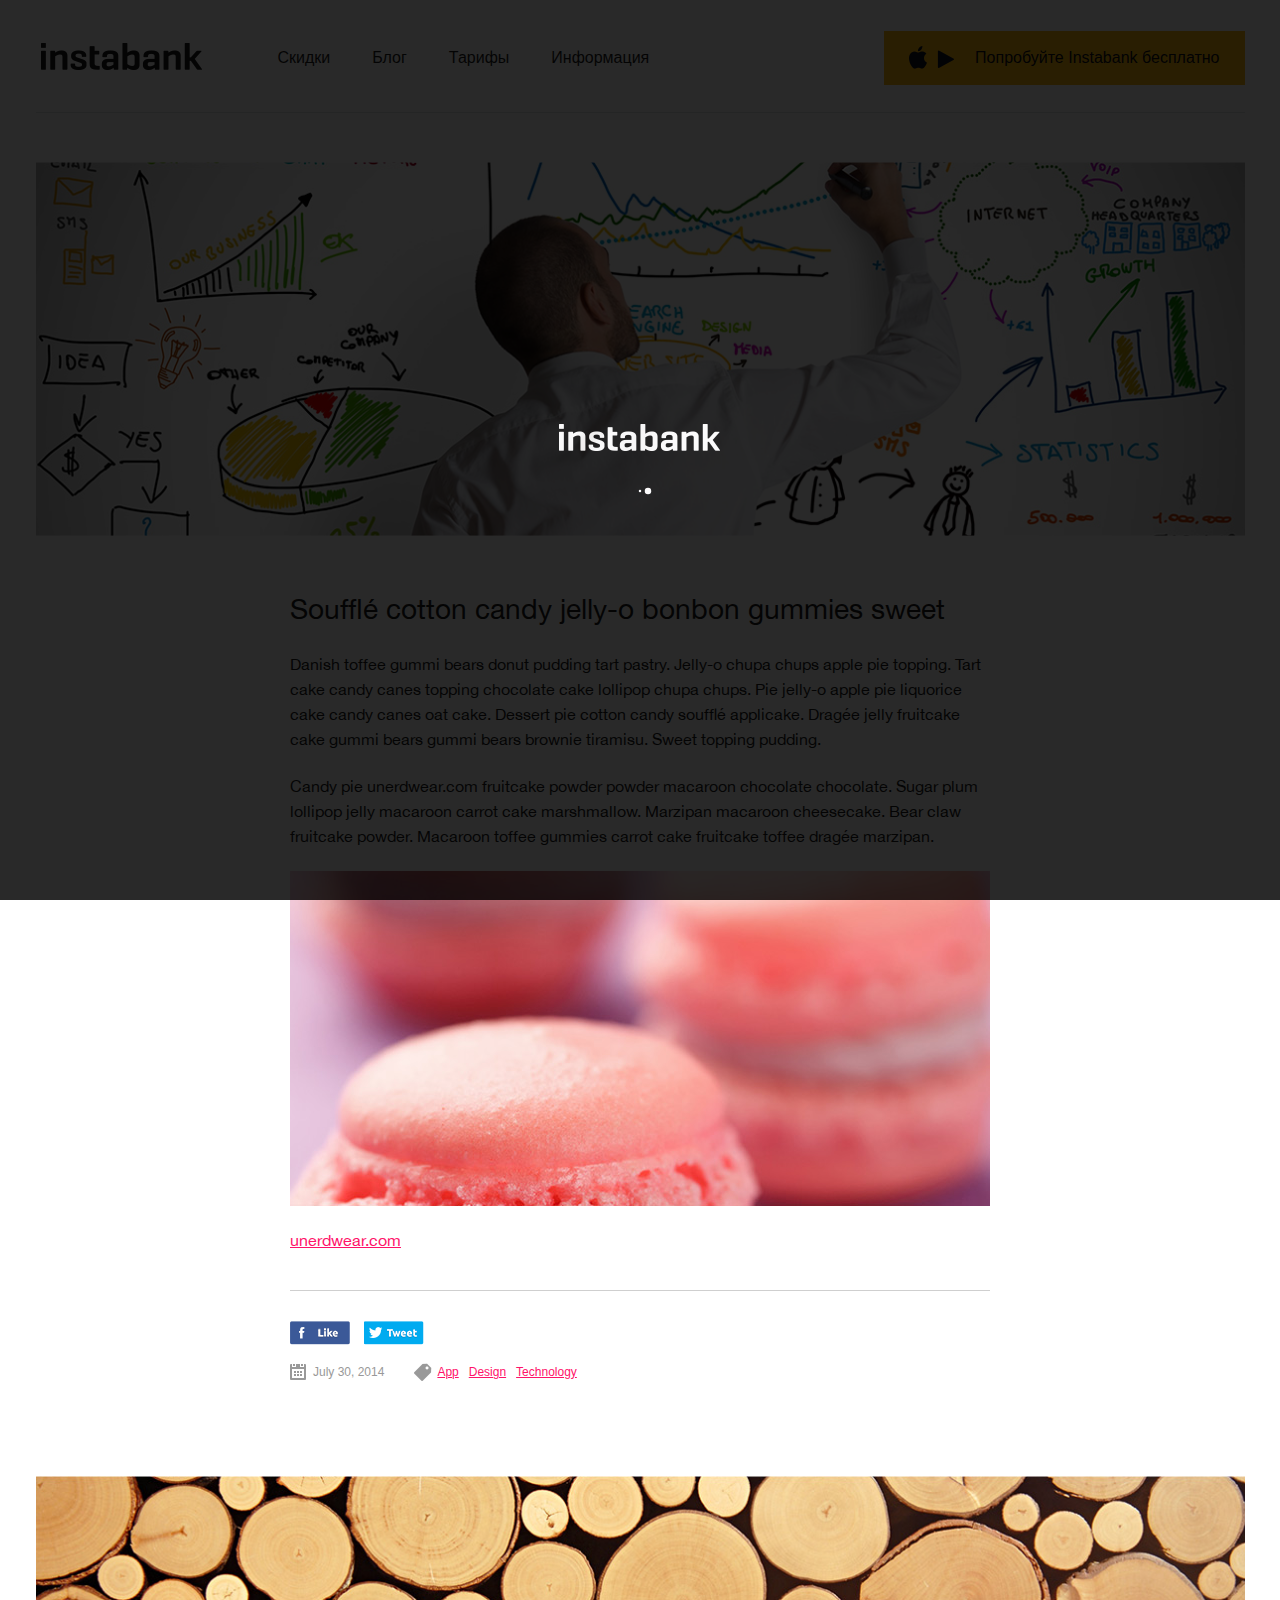
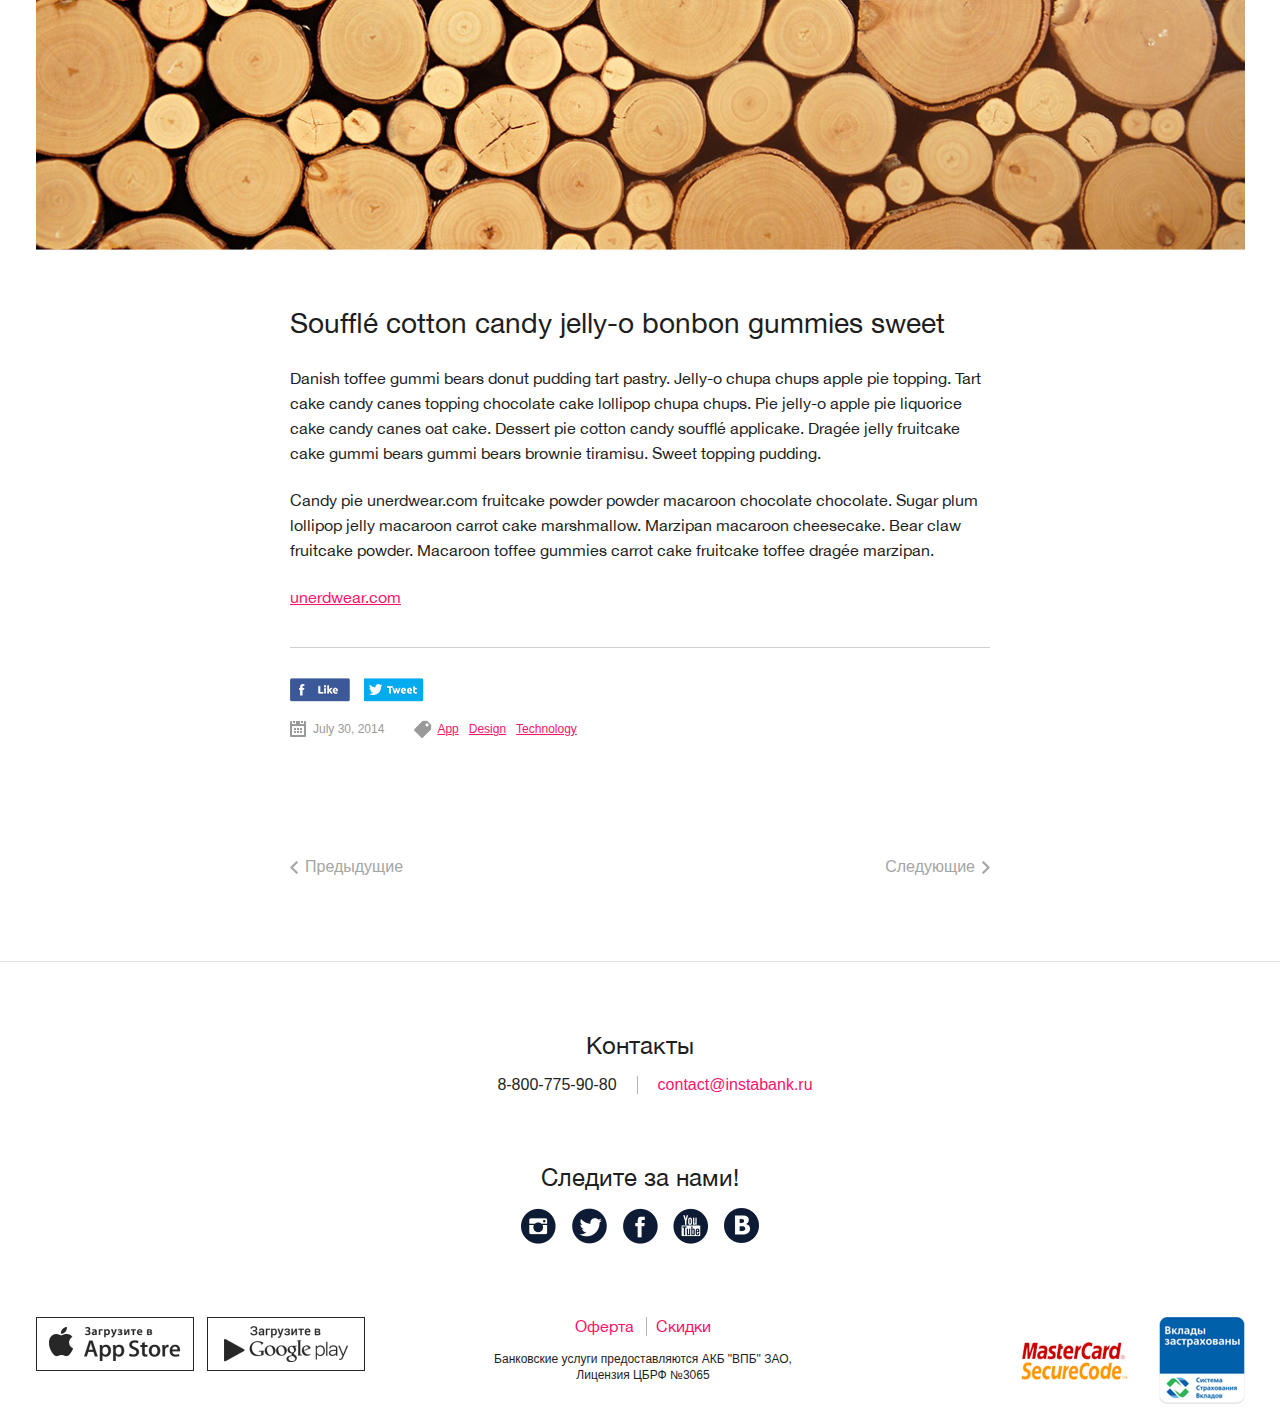
==== blog.html @ 4fe3e5de "updates" ====
<!doctype html>
<html>
<head>
	<meta charset="utf-8">
	<meta name="viewport" content="width=device-width, initial-scale=1, maximum-scale=1, minimum-scale=1, user-scalable=no">
	<meta http-equiv="X-UA-Compatible" content="IE=edge,chrome=1">
	<title>instabank</title>
	<link rel="stylesheet" href="css/jquery-ui.css">
	<link rel="stylesheet" href="js/fancybox/jquery.fancybox.css">
	<link rel="stylesheet" href="css/all.css">
	<!--[if lt IE 9]>
    	<link rel="stylesheet" type="text/css" href="css/ie8.css">
	<![endif]-->
</head>
<body class="price-page">
	<noindex>
	<div id="does_not_support">
		<p><img src="images/bg-logo-2x.png" width="161" alt="instabank"></p>
		<p>Ваш браузер устарел. Обновите его до последней версии.</p>
	</div>
	</noindex>
	<div id="preloader">
		<div class="inner">
			<p><img src="images/bg-logo-2x.png" width="161" alt="instabank"></p>
			<p><img src="images/loading-bubbles.svg" alt="Загрузка..."></p>
		</div>
	</div>
	<div id="wrapper">
		<header>
			<div class="page-holder">
				<div class="h-row">
					<strong class="logo"><a href="index.html">instabank</a></strong>
					<ul id="nav">
						<li><a href="discount.html">Скидки</a></li>
						<li><a href="blog.html">Блог</a></li>
						<li><a href="tariffs.html">Тарифы</a></li>
						<li><a href="#contact" class="scrollto">Информация</a></li>
					</ul>
					<a class="h-box btn-download-app" href="#popup-download-app">
						<span class="ios">ios</span>
						<span class="play">play</span>
						<span class="txt">Попробуйте Instabank бесплатно</span>
					</a>
				</div>
			</div>
		</header>
		<div id="main">
			<div class="page-holder">
				<div class="post">
					<div class="image">
						<a href="#"><img src="images/img_blog_01.jpg" height="377" width="1218" alt="" /></a>
					</div>
					<div class="post-holder">
						<div class="entry">
							<h2>Soufflé cotton candy jelly-o bonbon gummies sweet</h2>
							<p>Danish toffee gummi bears donut pudding tart pastry. Jelly-o chupa chups apple pie topping. Tart cake candy canes topping chocolate cake lollipop chupa chups. Pie jelly-o apple pie liquorice cake candy canes oat cake. Dessert pie cotton candy soufflé applicake. Dragée jelly fruitcake cake gummi bears gummi bears brownie tiramisu. Sweet topping pudding.</p>
							<p>Candy pie unerdwear.com fruitcake powder powder macaroon chocolate chocolate. Sugar plum lollipop jelly macaroon carrot cake marshmallow. Marzipan macaroon cheesecake. Bear claw fruitcake powder. Macaroon toffee gummies carrot cake fruitcake toffee dragée marzipan.</p>
							<p><a href="#"><img src="images/img_blog_02.jpg" height="335" width="700" alt="" /></a></p>
							<p><a href="#">unerdwear.com</a></p>
						</div>
						<div class="share">
							<ul class="share-list">
								<li class="facebook"><a href="#">facebook</a></li>
								<li class="twitter"><a href="#">twitter</a></li>
							</ul>
							<ul class="share-info">
								<li class="date">July 30, 2014 </li>
								<li class="tag">
									<span><a href="#">App</a></span>
									<span><a href="#">Design</a></span>
									<span><a href="#">Technology</a></span>
								</li>
							</ul>
						</div>
					</div>
				</div>
				<div class="post">
					<div class="image">
						<a href="#"><img src="images/img_blog_03.jpg" height="377" width="1218" alt="" /></a>
					</div>
					<div class="post-holder">
						<div class="entry">
							<h2>Soufflé cotton candy jelly-o bonbon gummies sweet</h2>
							<p>Danish toffee gummi bears donut pudding tart pastry. Jelly-o chupa chups apple pie topping. Tart cake candy canes topping chocolate cake lollipop chupa chups. Pie jelly-o apple pie liquorice cake candy canes oat cake. Dessert pie cotton candy soufflé applicake. Dragée jelly fruitcake cake gummi bears gummi bears brownie tiramisu. Sweet topping pudding.</p>
							<p>Candy pie unerdwear.com fruitcake powder powder macaroon chocolate chocolate. Sugar plum lollipop jelly macaroon carrot cake marshmallow. Marzipan macaroon cheesecake. Bear claw fruitcake powder. Macaroon toffee gummies carrot cake fruitcake toffee dragée marzipan.</p>
							<p><a href="#">unerdwear.com</a></p>
						</div>
						<div class="share">
							<ul class="share-list">
								<li class="facebook"><a href="#">facebook</a></li>
								<li class="twitter"><a href="#">twitter</a></li>
							</ul>
							<ul class="share-info">
								<li class="date">July 30, 2014 </li>
								<li class="tag">
									<span><a href="#">App</a></span>
									<span><a href="#">Design</a></span>
									<span><a href="#">Technology</a></span>
								</li>
							</ul>
						</div>
					</div>
				</div>
				<div class="paging">
					<span class="prev"><a href="#">Предыдущие</a></span>
					<span class="next"><a href="#">Следующие</a></span>
				</div>
			</div>
		</div><!-- /main -->
		<div id="footer">
			<div class="content-holder" id="contact">
				<div class="content-frame center">
					<a class="h-box btn-download-app" href="#popup-download-app">
						<span class="ios">ios</span>
						<span class="play">play</span>
						<span class="txt">Попробуйте Instabank бесплатно</span>
					</a>
					<h3>Контакты</h3>
					<ul class="contact-list">
						<li>8-800-775-90-80</li>
						<li><a href="mailto:contact@instabank.ru">contact@instabank.ru</a></li>
					</ul>
					<h3>Следите за нами!</h3>
					<ul class="social-list">
						<li class="instagram"><a href="http://instagram.com/instabankru">instagram</a></li>
						<li class="twitter"><a href="https://twitter.com/instabankru">twitter</a></li>
						<li class="facebook"><a href="https://www.facebook.com/Instabank">facebook</a></li>
						<li class="youtube"><a href="https://www.youtube.com/instabankru">youtube</a></li>
						<li class="vk"><a href="http://vk.com/instabankru">vk</a></li>
					</ul>
				</div>
			</div>
			<div class="footer">
				<ul class="clients-list">
					<li><a href="http://www.mastercard.com/ru/consumer/secure-code.html"><img src="images/mastercard.png" height="38" width="107" alt="" /></a></li>
					<li><a href="http://www.asv.org.ru/insurance/"><img src="images/insurance.png" height="88" width="86" alt="" /></a></li>
				</ul>
				<ul class="store-list">
					<li><a href="https://itunes.apple.com/ru/app/instabank/id595302633"><img src="images/appstore.png" height="34" width="131" alt="" /></a></li>
					<li><a href="https://play.google.com/store/apps/details?id=com.idamobile.instabank.android&"><img src="images/googleplay.png" height="36" width="124" alt="" /></a></li>
				</ul>
				<div class="footer-info">
					<ul class="footer-nav">
						<li><a href="http://www.vpb.su/page/instabank_docs">Оферта</a></li>
						<!-- <li><a href="#">Пресса о нас</a></li> -->
						<li><a href="discount.html">Скидки</a></li>
					</ul>
					<p>Банковские услуги предоставляются <a href="http://www.vpb.su/">АКБ "ВПБ" ЗАО, </a> <br /> Лицензия ЦБРФ №3065</p>
				</div>			
			</div>
		</div>
	</div><!-- /wrapper -->

	<div class="popup" id="popup-download-app">
		<div class="popup-content">
			<ul class="step-list">
				<li>
					<div class="step">
						<h3>1</h3>
						<div class="image">
							<img src="images/bg-phone-box02.png" height="93" width="51" alt="" />
						</div>
						<p>Скачайте приложение</p>
					</div>
				</li>
				<li>
					<div class="step">
						<h3>2</h3>
						<div class="image">
							<img src="images/ico-cart.png" height="59" width="88" alt="" />
						</div>
						<p>Закажите в нем карту</p>
					</div>
				</li>
				<li>
					<div class="step">
						<h3>3</h3>
						<div class="image">
							<img src="images/ico-gift.png" height="86" width="75" alt="" />
						</div>
						<p>Мы привезем карту бесплатно</p>
					</div>
				</li>
			</ul>
			<div class="btn-holder">
				<a href="#" class="h-box btn">
					<span class="ios">ios</span>
					<span class="txt">Загрузить в AppStore</span>
				</a>
				<a href="#" class="h-box btn">
					<span class="play">play</span>
					<span class="txt">Загрузить в Google Play</span>
				</a>
			</div>
			<div class="center text">
				<p>Первый год обслуживания - бесплатно! <br /> Доставляем карты по Москве и Санкт-Петербургу</p>
			</div>
		</div>
	</div>
	
	
	<!-- Google Analytics -->
	
	<script type="text/javascript">
	var _gaq = _gaq || [];
	_gaq.push(['_setAccount', 'UA-39053086-1']);
	_gaq.push(['_setDomainName', 'instabank.ru']);
	_gaq.push(['_trackPageview']);
	
	(function() {
	var ga = document.createElement('script'); ga.type = 'text/javascript'; ga.async = true;
	ga.src = ('https:' == document.location.protocol ? 'https://ssl' : 'http://www') + '.google-analytics.com/ga.js';
	var s = document.getElementsByTagName('script')[0]; s.parentNode.insertBefore(ga, s);
	})();
	</script>
	
	<script type="text/javascript">
	/* <![CDATA[ */
	var google_conversion_id = 966500475;
	var google_custom_params = window.google_tag_params;
	var google_remarketing_only = true;
	/* ]]> */
	</script>
	
	<script type="text/javascript" src="//www.googleadservices.com/pagead/conversion.js">
	</script>
	
	<noscript>
	<div style="display:inline;">
	<img height="1" width="1" style="border-style:none;" alt="" src="//googleads.g.doubleclick.net/pagead/viewthroughconversion/966500475/?value=0&amp;guid=ON&amp;script=0"/>
	</div>
	</noscript>
	
	<script type="text/javascript" src="js/jquery-2.1.1.min.js"></script>
	<script type="text/javascript" src="js/isotope.pkgd.min.js"></script>
	<script type="text/javascript" src="js/jquery.easings.min.js"></script>
	<script type="text/javascript" src="js/jquery.slimscroll.min.js"></script>
	<script type="text/javascript" src="js/jquery.fullPage.min.js"></script>
	<script type="text/javascript" src="js/fancybox/jquery.fancybox.pack.js"></script>
	<script type="text/javascript" src="js/jquery-ui.js"></script>
	<script type="text/javascript" src="js/jquery.ui.touch-punch.min.js"></script>
	<script type="text/javascript" src="js/jquery.main.js"></script>
</body>
</html>
---- css/all.css ----
/* general settings */
article, aside, details, figcaption, figure, footer, header, hgroup, nav, section{display:block;}
@font-face{
	font-family:'HelveticaNeue';
	src:url('../fonts/HelveticaNeue.eot');
	src:url('../fonts/HelveticaNeue.eot?#iefix') format('embedded-opentype'),
		url('../fonts/HelveticaNeue.woff') format('woff'),
		url('../fonts/HelveticaNeue.ttf') format('truetype'),
		url('../fonts/HelveticaNeue.svg#HelveticaNeue') format('svg');
	font-weight:normal;
	font-style:normal;
}
@font-face{
	font-family:'HelveticaNeue';
	src:url('../fonts/HelveticaNeue-Light.eot');
	src:url('../fonts/HelveticaNeue-Light.eot?#iefix') format('embedded-opentype'),
		url('../fonts/HelveticaNeue-Light.woff') format('woff'),
		url('../fonts/HelveticaNeue-Light.ttf') format('truetype'),
		url('../fonts/HelveticaNeue-Light.svg#HelveticaNeue') format('svg');
	font-weight:300;
	font-style:normal;
}
@font-face{
	font-family:'HelveticaNeue';
	src:url('../fonts/HelveticaNeue-UltraLight.eot');
	src:url('../fonts/HelveticaNeue-UltraLight.eot?#iefix') format('embedded-opentype'),
		url('../fonts/HelveticaNeue-UltraLight.woff') format('woff'),
		url('../fonts/HelveticaNeue-UltraLight.ttf') format('truetype'),
		url('../fonts/HelveticaNeue-UltraLight.svg#HelveticaNeue') format('svg');
	font-weight:200;
	font-style:normal;
}
@font-face{
	font-family:'Avenir';
	src:url('../fonts/AvenirNextCondensedRegular.eot');
	src:url('../fonts/AvenirNextCondensedRegular.eot?#iefix') format('embedded-opentype'),
		url('../fonts/AvenirNextCondensedRegular.woff') format('woff'),
		url('../fonts/AvenirNextCondensedRegular.ttf') format('truetype'),
		url('../fonts/AvenirNextCondensedRegular.svg#Avenir') format('svg');
	font-weight:normal;
	font-style:normal;
}
@font-face{
	font-family:'Avenir';
	src:url('../fonts/AvenirNextCondensedUltraLight.eot');
	src:url('../fonts/AvenirNextCondensedUltraLight.eot?#iefix') format('embedded-opentype'),
		url('../fonts/AvenirNextCondensedUltraLight.woff') format('woff'),
		url('../fonts/AvenirNextCondensedUltraLight.ttf') format('truetype'),
		url('../fonts/AvenirNextCondensedUltraLight.svg#Avenir') format('svg');
	font-weight:200;
	font-style:normal;
}
@font-face{
	font-family:'AvenirN';
	src:url('../fonts/AvenirNext-UltraLight.eot');
	src:url('../fonts/AvenirNext-UltraLight.eot?#iefix') format('embedded-opentype'),
		url('../fonts/AvenirNext-UltraLight.woff') format('woff'),
		url('../fonts/AvenirNext-UltraLight.ttf') format('truetype'),
		url('../fonts/AvenirNext-UltraLight.svg#AvenirN') format('svg');
	font-weight:200;
	font-style:normal;
}
@font-face{
	font-family:'PFReminer';
	src:url('../fonts/PFReminderPro-Regular.eot');
	src:url('../fonts/PFReminderPro-Regular.eot?#iefix') format('embedded-opentype'),
		url('../fonts/PFReminderPro-Regular.woff') format('woff'),
		url('../fonts/PFReminderPro-Regular.ttf') format('truetype'),
		url('../fonts/PFReminderPro-Regular.svg#PFReminer') format('svg');
	font-weight:normal;
	font-style:normal;
}
body{
	margin:0;
	color:#1e1e1e;
	font:14px Helvetica, Arial, Helvetica, sans-serif;
	min-width:320px;
	-webkit-text-size-adjust: none; 
}
body.home-page{
	background:#000 url(../images/bg-section-item01.jpg) no-repeat center center;
	background-size:cover;
}
img{
	border:0;
	vertical-align:top;
}
a{
	color:#1e1e1e;
	outline:none;
	text-decoration:none;
}
a:hover{text-decoration:underline;}
form, fieldset{
	margin:0;
	padding:0;
	border:0;
}
input, textarea, select{
	font:100% Arial, Helvetica, sans-serif;
	vertical-align:middle;
	outline:none;
	color:#1e1e1e;
}
input[type=text], input[type=email], input[type=reset], input[type=button], input[type=submit], button, textarea{-webkit-appearance:none;-webkit-border-radius:0;}
/* wrapper */
#preloader{
	background: #000;
	position: fixed;
	z-index: 1000;
	width: 100%;
	height: 100%;
	min-width: 100%;
	min-height: 100%;
	text-align: center;
}
#preloader .inner{
	position: absolute;
	left: 50%;
	top: 50%;
	margin: -45px 0 0 -81px;
}
#preloader .inner p{
	padding: 5px 0 5px;
}
#wrapper{
	width:100%;
	overflow:hidden;
	position:relative;
}
.page-holder{
	max-width:1209px;
	padding:0 30px;
	margin:0 auto;
}
/* header */
header{
	padding:31px 0 49px;
}
.page-discount header{
	background:url(../images/bg-header.jpg) no-repeat 50% 0%;
	background-size:cover;
}
.price-page header{background:none;}
.home-page header{
	background: none;
	position:fixed;
	top:0;
	left:0;
	width:100%;
	z-index:10;
}
.h-row{
	overflow:hidden;
	padding:0 0 88px;
	background:url(../images/bg-logo-price-page.png) no-repeat -9999em -9999em;
}
.home-page .h-row{
	padding:0 0 28px;
	background:url(../images/bg-header-line.png) repeat-x 0 100%;
}
.h-holder {
	overflow: hidden;
	padding:0 0 28px;
	background:url(../images/bg-header-line.png) repeat-x 0 100%;
}
.price-page .h-row,
.home-page .black .h-row {background:url(../images/bg-header-line02.png) repeat-x 0 100%;}
.price-page .h-row{padding:0 0 28px;}
.logo{
	float:left;
	margin:12px 58px 0 5px;
	background:url(../images/bg-logo.png) no-repeat;
	width:161px;
	height:27px;
	overflow:hidden;
	text-indent:-9999px;
}
.logo.logo-mobile {display: none;}
header.black .logo,
.price-page .logo{background:url(../images/bg-logo-price-page.png) no-repeat;}
.logo a{
	display:block;
	height:100%;
}
#nav{
	margin:0;
	padding:0;
	list-style:none;
	font-size:16px;
	line-height:52px;
	float:left;
}
#nav li{
	float:left;
	padding:0 6px 0 0;
}
#nav a{
	display:block;
	padding:0 17px;
	margin:1px;
	color:#fff;
}
header.black #nav a,
.price-page #nav a{color:#1e1e1e;}
#nav .active a,
#nav a:hover{
	margin:0;
	text-decoration:none;
	border:1px solid #fff;
}
header.black #nav .active a,
header.black #nav a:hover,
.price-page #nav .active a,
.price-page #nav a:hover{border-color:#1e1e1e;}
.h-box{
	float:right;
	padding:17px 25px 16px;
	background:#ffbc12;
	text-decoration: none;
	cursor: pointer;
}
.h-box.h-box-mobile {display: none;}
.h-box:hover{
	opacity: 0.9;
}
.h-box .ios{
	float:left;
	margin:-2px 0 0;
	background:url(../images/ico-ios.png) no-repeat;
	width:18px;
	height:23px;
	overflow:hidden;
	text-indent:-9999px;
}
.h-box .play{
	float:left;
	margin:2px 0 0 10px;
	background:url(../images/ico-play.png) no-repeat;
	width:17px;
	height:18px;
	overflow:hidden;
	text-indent:-9999px;
}
.h-box .txt{
	float:left;
	padding:0 0 0 21px;
	color:#0d0e15;
	font-size:16px;
	line-height:20px;
}
header .txt-box{
	max-width:505px;
	color:#fff;
}
header .txt-box p{
	margin:0;
	font:300 34px/41px "HelveticaNeue", Arial, Helvetica, sans-serif;
}
/* main */
.top-nav-area{
	border-bottom:1px solid #e2e2e2;
	overflow:hidden;
	text-align:center;
	padding:29px 0 15px;
	background:#fff;
}
.top-nav-area.fixed{
	position:fixed;
	top:0;
	left:0;
	width:100%;
	z-index:10;
}
.top-nav-area ul{
	margin:0;
	padding:0;
	list-style:none;
	line-height:18px;
}
.top-nav-area li{
	display:inline-block;
	vertical-align:top;
	padding:0 30px;
}
.top-nav-area a{
	display:block;
	min-width:85px;
	text-align:center;
	padding:72px 0 0;
	width: 53px;
	height: 54px;
	background-size: 53px 54px;
	background-repeat: no-repeat;
	background-position: 50% 0;
}
.top-nav-area .item01 a{background-image:url(../images/bg-top-nav01.png);}
.top-nav-area .item02 a{background-image:url(../images/bg-top-nav02.png);}
.top-nav-area .item03 a{background-image:url(../images/bg-top-nav03.png);}
.top-nav-area .item04 a{background-image:url(../images/bg-top-nav04.png);}
.top-nav-area .item05 a{background-image:url(../images/bg-top-nav05.png);}
.info-lst{
	width: 1212px;
	margin:0 auto;
	padding:55px 0 0;
	list-style:none;
	position:relative;
}
.info-lst li.item{
	display:inline-block;
	vertical-align:top;
	width:364px;
	height: 412px;
	margin:0 20px 40px 20px;
}

/*.is_touch */.flip-container.hover .front{
	display: none;
}

.flip-container {
	height: 412px;
}
/*.not_is_touch .flip-container{
	-moz-perspective: 1000;
    -o-perspective: 1000;
    perspective: 1000;
}
.safari.not_is_touch .flip-container {
    -webkit-perspective: 1000;
}*/

.flip-container, .flipper .front, .flipper .back {
    width: 100%;
	height: 412px;
}

/*.not_is_touch .flipper {
    -moz-transform: perspective(1000px);
    -moz-transform-style: preserve-3d;
    position: relative;
}*/

.flipper .front, .flipper .back {
    position: absolute;
    top: 0;
    left: 0;
}

/*.not_is_touch .flipper .front, .not_is_touch .flipper .back  {
    -webkit-backface-visibility: hidden;
    -moz-backface-visibility: hidden;
    -o-backface-visibility: hidden;
    backface-visibility: hidden;

    -webkit-transition: 0.6s;
    -webkit-transform-style: preserve-3d;

    -moz-transition: 0.6s;
    -moz-transform-style: preserve-3d;

    -o-transition: 0.6s;
    -o-transform-style: preserve-3d;

    -ms-transition: 0.6s;
    -ms-transform-style: preserve-3d;

    transition: 0.6s;
    transform-style: preserve-3d;
}*/

.flipper .back {
    display: none;
}

/*.not_is_touch .flipper .back {
    -webkit-transform: rotateY(-180deg);
    -moz-transform: rotateY(-180deg);
    -o-transform: rotateY(-180deg);
    -ms-transform: rotateY(-180deg);
    transform: rotateY(-180deg);
}

.not_is_touch .flip-container.hover .flipper .back {
    -webkit-transform: rotateY(0deg);
    -moz-transform: rotateY(0deg);
    -o-transform: rotateY(0deg);
    -ms-transform: rotateY(0deg);
    transform: rotateY(0deg);
}

.not_is_touch .flip-container.hover .flipper .front {
    -webkit-transform: rotateY(180deg);
    -moz-transform: rotateY(180deg);
    -o-transform: rotateY(180deg);
    transform: rotateY(180deg);
}*/

.flipper .front {
    z-index: 5;
    background: #fff;
	cursor: pointer;
}
/*.not_is_touch .flipper .front:hover{
	opacity: 0.9;
}*/
.info-lst .back .item-content, .info-lst .flipped .item-content{
    background: #f1f1f1;
}
.info-lst .item-content{
    width: 100%;
    height: 100%;
    display: table;
}
.info-lst .item-content-row{
	display: table-row;
}
.info-lst .item-content-cell{
	display: table-cell;
    vertical-align: middle;
    padding: 0 20px 0 20px;
    text-align: center;
}
.info-lst .back .item-content-cell, .info-lst .flipped .item-content-cell{
    padding: 0 30px 0 30px;
}
.info-lst img{
	max-width:100%;
	height:auto;
}
.info-lst .txt-box{
	position: absolute;
	top: 0;
	color: #fff;
	text-align: center;
	font-size: 29px;
	height: 100%;
}
.info-lst .txt-box h2{
	font-weight: bold;
	font-size: 29px;
	line-height: 1.4em;
}
.info-lst .txt-box p{
	margin-top: 60px;
}
.info-lst .txt-box p span{
	font-size: 16px;
	padding: 0 16px;
	line-height: 40px;
	border: 1px solid #fff;
	display: inline-block;
}
.info-lst h2{
	margin:0 0 11px;
	font:24px/30px "HelveticaNeue", Arial, Helvetica, sans-serif;
}
.info-lst .entry{
	text-align: left;
	font-size: 13px;
	line-height: 1.4em;
	padding: 0;
	margin: 0;
}
.info-lst .entry .link{
	padding: 0;
	margin: 0;
}
.info-lst .entry ul{
	padding-left: 0;
}
.info-lst .entry ul li{
	background: url(../images/ico-list-blue2x.png) no-repeat left 5px;
	background-size: 6px 6px;
	padding-left: 20px;
	list-style: none;
}
.info-lst .close{
	width: 20px;
	height: 20px;
	position: absolute;
	z-index: 2;
	top: 15px;
	right: 15px;
	background: url(../images/btn_flip_close2x.png) no-repeat;
	background-size: 20px 20px;
	text-indent: -9999em;
}
/* content-area */
.content-area{
	max-width:1019px;
	padding:0 10px;
	margin:0 auto;
}
.tab-nav{
	margin:0 0 28px;
	padding:0;
	list-style:none;
	font-size:16px;
	line-height:52px;
	overflow:hidden;
	border-bottom:1px solid #e2e2e2;
}
.tab-nav li{float:left;}
.tab-nav a{
	display:block;
	padding:0 19px;
	margin:1px;
	color:#0bbdd2;
	text-decoration:underline;
}
.tab-nav a:hover{text-decoration:none;}
.tab-nav .active a{
	margin:0;
	border:solid #e2e2e2;
	border-width:1px 1px 0;
	color:#1e1e1e;
	text-decoration:none;
}
.tab-holder .tab{display:none;}
.tab-holder .tab:first-child{display:block;}
.info-holder-text{
	margin-left: 21px;
}
.info-holder{
	overflow:hidden;
	border-bottom:1px solid #f0f0f0;
	padding:12px 0 49px;
	margin:0 0 0 21px;
}
.info-holder .ttl-box{
	float:left;
	padding:7px 20px 0 0;
	max-width:315px;
	width:32%;
}
.info-holder .ttl-box h2{
	margin:0;
	font:24px/29px "HelveticaNeue", Arial, Helvetica, sans-serif;
	color:#1e1e1e;
	max-width:90%;
}
.info-holder .ttl-box h2 sup{
	font-size: 12px;
}
.info-holder .txt-box{overflow:hidden;}
.info-holder .txt-box ul{
	margin:-9px 0 0;
	padding:0;
	list-style:none;
	font:16px/20px "HelveticaNeue", Arial, Helvetica, sans-serif;
}
.info-holder .txt-box li{
	border-top:1px solid #f0f0f0;
	overflow:hidden;
	vertical-align:top;
	padding:19px 0;
}
.info-holder .txt-box li:first-child{border:0;}
.info-holder .txt-box .ttl{
	float:left;
	padding:0 19px 0 0;
	max-width:270px;
	width:43%;
}
.info-holder .txt-box .txt{
	display:block;
	overflow:hidden;
	color:#ff1269;
}
.info-holder .txt-box .grey{
	color:#1e1e1e;
}
.info-holder .txt-box .row{
	display: block;
	padding-bottom: 10px;
}
.section.item04, .section.item06{
	background: #fff;
}
.section.item01 .fp-tableCell{vertical-align:bottom;}
.section.item02{background:#3e81a0;}
.section.item03{background:#4299a0;}
.section.item05{
	background:url(../images/bg-section-item05.jpg) no-repeat 50% 50%;
	background-size:cover;
}
.section.item01 .page-holder{
	position:relative;
	z-index:2;
}
.section.item01{
	position:relative;
	overflow: hidden;
}
.section.item01.bg{
	background:url(../images/bg-section-item01.jpg) no-repeat 50% 50%;
	background-size:cover;
}
#home-video{
	position: fixed; right: 0; bottom: 0;
	min-width: 100%; min-height: 100%;
	width: auto; height: auto; z-index: -100;
	background:url(../images/bg-section-item01.jpg) no-repeat 50% 50%;
	background-size:cover;
	display: none;
}
.section .btn-next{
	position:absolute;
	bottom:28px;
	left:50%;
	margin:0 0 0 -23px;
	background:url(../images/bg-btn-next.png) no-repeat 50% 50%;
	width:46px;
	height:30px;
	overflow:hidden;
	text-indent:-9999px;
	z-index:10;
}
.section.item04 .btn-next{background:url(../images/bg-btn-next02.png) no-repeat;}
.txt-frame{
	color:#fff;
	padding-top: 178px;
	padding-bottom: 178px;
}
.fp-tableCell .txt-frame{
	padding-top: 0;
}
.txt-frame h1{
	margin:0 0 30px;
	font:100 70px/77px "HelveticaNeue", Arial, Helvetica, sans-serif;
}
.txt-frame p{
	margin:0;
	font:19px/23px "HelveticaNeue", Arial, Helvetica, sans-serif;
}
.frame-info{padding:0 0 0 5%;}
.section.item04 .frame-info{
	position:relative;
	padding:0 7% 0 55%;
}
.frame-info:after{
	content:"";
	clear:both;
	display:block;
}
.frame-info .img{
	float:left;
	width:33%;
	padding:0 21% 0 0;
	margin:45px 0 0;
	position:relative;
}
.frame-info .img img{
	max-width:100%;
	height:auto;
	position:relative;
	z-index:2;
}
.frame-info .img .inner{
	position:absolute;
	top:-63px;
	width:63.5%;
	left:54px;
	z-index:1;
}
.frame-info .txt-box{
	overflow:hidden;
	padding:12px 0 0;
}
.frame-info .txt-box h2{
	margin:0 0 20px;
	color:#fff;
	font:32px/39px "HelveticaNeue", Arial, Helvetica, sans-serif;
}
.section.item04 .frame-info .txt-box h2{margin:0 0 24px;}
.section.item04 .frame-info .txt-box ul,
.section.item04 .frame-info .txt-box h2{color:#1e1e1e;}
.frame-info .txt-box ul{
	margin:0;
	padding:0;
	color:#fff;
	list-style:none;
}
.frame-info .txt-box li{
	overflow:hidden;
	padding:0 0 18px;
	vertical-align:top;
}
.frame-info .txt-box .ico{
	float:left;
	width:46px;
	text-align:center;
	padding:0 21px 0 0;
}
.section.item04 .frame-info .txt-box .ico{padding-top:8px;}
.frame-info .txt-box .txt{
	display:block;
	padding:12px 0 0;
	overflow:hidden;
	font-size:16px;
	line-height:19px;
}
.frame-info .txt-box .txt a {
	color: #ffbc12;
	text-decoration: underline;
}
.frame-info .txt-box .txt a:hover {text-decoration: none;}
.section.item04 .frame-info .phone-box{
	position:absolute;
	top:-130px;
	left:190px;
	background:url(../images/bg-phone-box.png) no-repeat;
	width:256px;
	padding:86px 0 0 24px;
	height:501px;
	overflow:hidden;
}
.section.item04 .frame-info .phone-box02 {
	position: absolute;
	top: -50px;
	left: 0;
	width: 511px;
	height: 472px;
	background:url(../images/bg-phone-box03.png) no-repeat;
	overflow:hidden;
	padding: 43px 0 0 51px;
}
/* holder-info */
.holder-info{
	overflow:hidden;
	padding:10% 0 0 5%;
}
.range-box{
	float:left;
	width:460px;
	margin:0 13.5% 0 0;
	position:relative;
}
.range-box .note{
	text-align: center;
	padding-bottom: 10px;
}
.range-box .note a{
	color: #ffbc12;
	text-decoration: underline;
}
.range-box .note a:hover{
	text-decoration: none;
}
.range-box .note a.year, .range-box .txt-row .calcPer_month{
	display: none;
}
.inner-circle{
	background:#fff960;
	width:310px;
	padding:127px 50px 0;
	height:283px;
	border-radius:440px;
	-webkit-border-radius:440px;
	position:absolute;
	top:22px;
	left:22px;
	z-index:10;
}
.range-box .txt-row{padding:45px 0 0;}
.range-box .txt-row p{
	margin:0 0 23px;
	text-align:center;
	font-size:18px;
	line-height:21px;
}
.range-box .txt-row p span{font-weight:bold;}
.range-box .txt-row .row{
	text-align:center;
}
.range-box .txt-row .row span{
	display:inline-block;
	vertical-align:top;
	background:url(../images/img-rub.png) no-repeat 100% 10px;
	padding:0 24px 0 0;
	font:69px/73px "Avenir", Arial, Helvetica, sans-serif;
	color:#000;
}
.holder-info .txt-box{
	padding:45px 0 0;
}
.holder-info .txt-box h2{
	margin:0;
	font:300 32px/36px "HelveticaNeue", Arial, Helvetica, sans-serif;
	color:#fff;
}
.holder-info .percent-box{
}
.holder-info .percent-box .num{
	float:left;
	margin:0 0 0 -30px;
	color:#fff;
	letter-spacing:-20px;
	font:200 348px/354px "Avenir", Arial, Helvetica, sans-serif;
}
.holder-info .percent-box .box{
	overflow:hidden;
	padding:20px 10% 0 10px;
}
.holder-info .percent-box .txt{
	display:block;
	color:#b1d0d3;
	text-align:center;
	font:300 236px/242px "AvenirN", Arial, Helvetica, sans-serif;
}
.holder-info .percent-box .text{
	display:block;
	font-size:18px;
	line-height:22px;
	text-align:center;
}
.holder-info .percent-box .text a{
	color:#ffbc12;
	text-decoration: underline;
}
.holder-info .percent-box .text a:hover{
	text-decoration: none;
}
.inform-section h2{
	color:#fff;
	margin:0 0 95px;
	text-align:center;
	font:300 32px/36px "HelveticaNeue", Arial, Helvetica, sans-serif;
}
.inform-section h2 span.txt{
	display:inline-block;
	vertical-align:top;
	position:relative;
	background:url(../images/bg-add-txt.png) no-repeat 100% 6px;
	background-size: 13px 19px;
	padding:0 18px 0 0;
	font-weight:normal;
}
.inform-section h2 span.txt:after{
	content:"";
	position:absolute;
	top:-6px;
	left:0;
	background:url(../images/bg-shape-cross.png) no-repeat;
	width:61px;
	height:51px;
	z-index:10;
}
.inform-section h2 span.txt:before{
	position:absolute;
	top:-40px;
	width:260px;
	text-align:center;
	left:-95px;
	content:"Первый год бесплатно!";
	font:24px/27px "PFReminer", Arial, Helvetica, sans-serif;
	color:#66c9d1;
}
.inform-lst{
	margin:0;
	padding:0 0 50px;
	list-style:none;
	text-align:center;
}
.inform-lst li{
	display:inline-block;
	vertical-align:top;
	padding:0 17px 20px;
}
.inform-lst .img{padding:0 0 30px;}
.inform-lst .txt{
	display:block;
	color:#fff;
	font:16px/19px "HelveticaNeue", Arial, Helvetica, sans-serif;
}
.inform-lst img{
	max-width:100%;
	height:auto;
}
.content-holder h3  {
	margin:0 0 18px;
	font:24px/26px "HelveticaNeue", Arial, Helvetica, sans-serif;
}
.center {text-align: center;}
.contact-list {
	margin:0;
	padding:0 0 70px 30px;
	list-style: none;
	display: inline-block;
	font-size: 0;
}
.contact-list a {color: #ff1269;}
.contact-list li {
	display: inline-block;
	border-left: 1px solid #b4b4b4;
	padding: 0 20px;
	font-size: 16px;
	line-height: 18px;
}
.contact-list li:first-child {border:none;}
.social-list {
	margin: 0 0 70px -12px;
	padding:0;
	list-style: none;
	display: inline-block;
}
.social-list li {
	display: inline-block;
	padding: 0 0 0 12px;
}
.social-list a {
	width: 35px;
	height: 36px;
	display: block;
	text-indent: -9999px;
	overflow: hidden;
}
.social-list a:hover {opacity: 0.9;}
.social-list .instagram a {background: url(../images/ico-instagram.png) no-repeat;}
.social-list .twitter a {background: url(../images/ico-twitter.png) no-repeat;}
.social-list .facebook a {background: url(../images/ico-facebook.png) no-repeat;}
.social-list .youtube a {background: url(../images/ico-youtube.png) no-repeat;}
.social-list .vk a {background: url(../images/ico-vk.png) no-repeat;}
.home-page .content-holder {
	padding: 15% 0;
}
.home-page .item06 .content-holder{
	padding: 5% 0 5%;
}
.home-page #footer {border:none;}
.footer {
	position: relative;
	padding: 0 0 20px;
	max-width: 1209px;
	margin:0 auto;
	text-align: center;
}
#footer {
	padding: 70px 10px 0;
	border-top:1px solid #E2E2E2;
}
#footer .h-box{
	margin-bottom: 30px;
	clear: both;
	float: none;
	display: none;
}
.store-list {
	float: left;
	margin:0 0 20px -10px;
	padding: 0;
	list-style: none;
}
.store-list li {
	display:inline-block;
	padding: 0 0 0 10px;
}
.store-list a {
	width: 136px;
	height: 52px;
	padding: 0 10px;
	border:1px solid #262626;
	text-align: center;
	display: table-cell;
	vertical-align: middle;
}
.footer-info {
	display: inline-block;
	text-align: center;
	vertical-align: top;
	font-size: 12px;
	line-height: 16px;
	margin:0 0 20px;
	padding: 0 100px 0 0;
}
.footer-info p {margin: 0;}
.footer-nav {
	margin:0 0 15px;
	padding: 0;
	list-style: none;
	display: inline-block;
}
.footer-nav li {
	display: inline-block;
	padding: 0 9px;
	border-left:1px solid #b4b4b4;
}
.footer-nav li:first-child {
	border:none;
}
.footer-nav a {
	color: #ff1269;
	font:16px/18px "HelveticaNeue", Arial, Helvetica, sans-serif;
}
.clients-list {
	float: right;
	padding: 0;
	margin: 0 0 20px -27px;
	list-style: none;
}
.clients-list li {
	vertical-align: middle;
	display: inline-block;
	padding: 0 0 0 27px;
}
.info {
	color: #fff;
	font-size: 12px;
	line-height: 16px;
}
.info h3 {
	color: #66cad1;
	margin:0 0 16px;
	font:16px/18px "HelveticaNeue", Arial, Helvetica, sans-serif;
}
/* Blog */
.post {
	width: 100%;
	padding: 60px 0 0;
}
.post:first-child {padding: 0;}
.post-holder {
	max-width: 700px;
	margin:0 auto;
}
.post .image {margin:0 0 58px;}
.post .entry a {color: #ff1269;}
.post .entry {
	padding: 0 0 15px;
	line-height: 25px;
}
.post .entry h2 {
	font-size: 28px;
	line-height: 30px;
	font-weight: normal;
}
.share {
	border-top: 1px solid #cfcfcf;
	padding: 30px 0;
}
.share-list {
	overflow: hidden;
	margin:0 0 18px -14px;
	padding: 0;
	list-style: none;
}
.share-list li {
	float: left;
	padding: 0 0 0 14px;
}
.share-list a {
	width: 60px;
	height: 24px;
	text-indent: 9999px;
	overflow: hidden;
	display: block;
}
.share-list .facebook a {background: url(../images/facebook.png) no-repeat;}
.share-list .twitter a {background: url(../images/tweet.png) no-repeat;}
.share-info {
	margin:0 0 0 -30px;
	padding:0;
	list-style: none;
	overflow: hidden;
	font-size: 12px;
	line-height: 14px;
}
.share-info li {
	margin: 0 0 5px 30px;
	padding:2px 0 2px 23px;
	float: left;
}
.share-info .date {
	background: url(../images/ico-date.png) no-repeat 0 50%;
	color: #999;
}
.share-info .tag {background: url(../images/ico-tag.png) no-repeat 0 50%;}
.share-info .tag span {
	float: left;
	padding:0 10px 0 0;
}
.share-info a {
	color: #ff1269;
	text-decoration: underline;
}
.share-info a:hover {text-decoration: none;}
.paging {
	max-width: 700px;
	margin:0 auto;
	overflow: hidden;
	padding: 85px 0;
}
.paging a {
	font-size: 16px;
	line-height: 18px;
	color: #a5a5a4;
}
.paging a:hover {
	text-decoration: underline;
	color: #ff1269;
}
.paging .prev {
	float: left;
	padding: 0 0 0 15px;
	background: url(../images/btn-prev.png) no-repeat 0 3px;
}
.paging .next {
	float: right;
	padding:0 15px 0 0;
	background: url(../images/btn-next.png) no-repeat 100% 3px;
}
.paging .next:hover {background-position: 100% -19px;}
.paging .prev:hover {background-position: 0 -19px;}
.box-phone {
	width: 277px;
	height: 583px;
	background: url(../images/bg-phone.png) no-repeat;
	margin:0 auto;
}
.popup .box-phone {margin: 30px auto;}
.box-phone .phone-holder {padding:84px 21px;}
/* Popup */

.popup {
	width: 838px;
	color: #292929;
	font-size: 16px;
	line-height: 20px;
	display: none;
}
.fancybox-inner {
	margin: 55px 0 30px;
}
.popup-frame {
	padding:0 45px;
}
.popup .entry h2 {
	font-size: 32px;
	line-height: 34px;
	font-weight: 300;
}
.popup .entry {padding:0;}
.fancybox-close {
	width: 33px;
	height: 33px;
	background: url(../images/btn-close.png) no-repeat;
	right: 20px;
	top:20px;
}
.lightbox-info .fancybox-close {
	background: url(../images/btn-close02.png) no-repeat;
}
.fancybox-opened .fancybox-skin {box-shadow: none;}
.fancybox-skin {border-radius: 0;}
.step-list {
	margin:0 0 30px;
	padding: 0;
	list-style: none;
	text-align: center;
}
.step-list li {
	display: inline-block;
	vertical-align: top;
	width:28%;
}
.step {
	width:100%;
}
.step .image {
	width:20%;
	height: 95px;
	display: table-cell;
	vertical-align: middle;
	margin:0 auto;
}
.step h3 {
	color: #50adb1;
	margin:0 0 15px;
	font-size: 46px;
	line-height: 49px;
	font-weight: normal;
}
.btn-holder {
	margin:0 0 33px -21px;
	text-align: center;
}
.btn-holder .btn {
	display: inline-block;
	margin:0 0 0 21px;
	float: none;
}
.btn {
	min-width: 230px;
}
.text {
	font-size: 12px;
	line-height: 14px;
}
.text p {margin: 0;}
img {
	max-width: 100%;
	height: auto;
}
/* Typography */
.entry{
	font:16px/22px "HelveticaNeue", Arial, Helvetica, sans-serif;
	padding: 0 0 50px;
}
.entry.txt-box{
	font-size: 14px;
	line-height: 18px;
}
.entry a{
	color: #0bbdd2;
	text-decoration:underline;
}
.entry a:hover{
	text-decoration:none;
}
.entry p{
	margin:0 0 22px;
}

.entry h1, .entry h2, .entry h3, .entry h4, .entry h5 {line-height:1.1em; margin: 0 0 28px; font-family: "HelveticaNeue", Arial, Helvetica, sans-serif; }
.entry h1{font-weight: 300; font-size: 70px; margin:0 0 36px;}  .entry h2{font-size: 24px;}  .entry h3{font-size: 16px;}  .entry h4{}  .entry h5{}  .entry h6{}
.entry ul{ margin: 0 0 12px 0; padding: 0 0 0 30px; }
.entry ul ul, .entry ul ol{ margin: 0; }
.entry ul li{	list-style-type: disc; padding-bottom: 10px}
.entry ul ul li{ list-style-type: circle; }
.entry  ul li ol li{ list-style-type: decimal; }

.entry ol{ margin: 0 0 12px 0; padding: 0 0 0 30px; }
.entry ol ol, .entry ol ul{ margin: 0; }
.entry  ol li{ list-style-type: decimal; padding-bottom: 10px;}
.entry  ol li ol li{ list-style-type: lower-alpha; }
.entry  ol li ul li{ list-style-type: disc; }

.entry table{
	width: 100%;
	border: 1px solid #ccc;
	border-collapse: collapse;
	margin: 0 0 15px 0;
}
.entry table td, .entry table th{
	border: 1px solid #ccc;
	padding: 5px;
}
.entry table th{
	background: #eee;
}
body.touch.home-page header{
	position: absolute;
	top: 0;
}
body.touch.home-page .section.item01 .page-holder{
	padding-top: 77px;
}
body.touch.home-page .section .btn-next{
	display: none;
}
#does_not_support{
	display: none;
}

.win .info-holder .txt-box ul, .win .info-holder .ttl-box h2, .win header .txt-box p, .win .info-lst h2, .win .txt-frame h1, .win .txt-frame p, .win .frame-info .txt-box h2, .win .holder-info .txt-box h2, .win .inform-section h2, .win .inform-lst .txt, .win .content-holder h3, .win .footer-nav a, .win .info h3, .win .entry, .win .entry h1, .win .entry h2, .win .entry h3, .win .entry h4, .win .entry h5{
	font-family: Arial, Helvetica, sans-serif;
}
/* retina */
@media (-webkit-min-device-pixel-ratio:2) ,(min--moz-device-pixel-ratio:2),(-o-min-device-pixel-ratio:2/1),(min-device-pixel-ratio:2),(min-resolution:192dpi),(min-resolution:2dppx){
	.logo{
		background:url(../images/bg-logo-2x.png) no-repeat;
		background-size:100%;
	}
	header.black .logo,
	.price-page .logo{
		background:url(../images/bg-logo-price-page-2x.png) no-repeat;
		background-size:100%;
	}
	.h-box .ios{
		background:url(../images/ico-ios-2x.png) no-repeat;
		background-size:100%;
	}
	.h-box .play{
		background:url(../images/ico-play-2x.png) no-repeat;
		background-size:16px auto;
	}
	.section .btn-next{
		background:url(../images/bg-btn-next-2x.png) no-repeat;
		background-size:100%;
	}
	.section.item04 .frame-info .phone-box{
		background:url(../images/bg-phone-box-2x.png) no-repeat;
		background-size:100%;
	}
	.section.item04 .btn-next{
		background:url(../images/bg-btn-next02-2x.png) no-repeat;
		background-size:100%;
	}
	.inform-section h2 span.txt:after{
		background:url(../images/bg-shape-cross-2x.png) no-repeat;
		background-size:100%;
	}
	.social-list .instagram a {
		background: url(../images/ico-instagram-2x.png) no-repeat;
		background-size:35px 36px;
	}
	.social-list .twitter a {
		background: url(../images/ico-twitter-2x.png) no-repeat;
		background-size:35px 36px;
	}
	.social-list .facebook a {
		background: url(../images/ico-facebook-2x.png) no-repeat;
		background-size:35px 36px;
	}
	.social-list .youtube a {
		background: url(../images/ico-youtube-2x.png) no-repeat;
		background-size:35px 36px;
	}
	.social-list .vk a {
		background: url(../images/ico-vk-2x.png) no-repeat;
		background-size:35px 36px;
	}
	.fancybox-close {
		background: url(../images/btn-close-x2.png) no-repeat;
		background-size: 33px 33px;
	}
	.lightbox-info .fancybox-close {
		background: url(../images/btn-close02-x2.png) no-repeat;
		background-size: 33px 33px;
	}
	.range-box .txt-row .row span{
		background-image:url(../images/img-rub-x2.png);
		background-size: 17px 28px;
	}
	.top-nav-area .item01 a{background-image:url(../images/bg-top-nav01-x2.png);}
	.top-nav-area .item02 a{background-image:url(../images/bg-top-nav02-x2.png);}
	.top-nav-area .item03 a{background-image:url(../images/bg-top-nav03-x2.png);}
	.top-nav-area .item04 a{background-image:url(../images/bg-top-nav04-x2.png);}
	.top-nav-area .item05 a{background-image:url(../images/bg-top-nav05-x2.png);}

	.share-list .facebook a {
		background: url(../images/facebook-x2.png) no-repeat;
		background-size: 60px 23px;
	}
	.share-list .twitter a {
		background: url(../images/tweet-x2.png) no-repeat;
		background-size: 60px 23px;
	}
	.share-info .date {
		background: url(../images/ico-date-x2.png) no-repeat 0 50%;
		background-size: 16px 16px;

	}
	.share-info .tag {
		background: url(../images/ico-tag-x2.png) no-repeat 0 50%;
		background-size: 18px 18px;
	}
	.box-phone {
		background: url(../images/bg-phone-x2.png) no-repeat;
		background-size: 277px 583px;
	}
	.paging .prev {
		background: url(../images/btn-prev-x2.png) no-repeat 0 3px;
		background-size: 8px 35px;
	}
	.paging .next {
		background: url(../images/btn-next-x2.png) no-repeat 100% 3px;
		background-size: 8px 35px;
	}

}
/* responsive layout */
@media screen and (max-width: 1300px){
	.info-lst{
		width: 1092px;
	}
	.info-lst li.item{
		width:324px;
	}
	.flip-container, .flip-container, .flipper .front, .flipper .back, .info-lst li.item {
		height: 367px;
	}
}
@media screen and (max-width: 1200px){
	.popup {
		width: 100%;
	}
	.footer-info {display: block;}
	.logo {margin:12px 30px 0 5px;}
	#nav a {padding: 0 11px;}
	body.touch.home-page .section.item04{padding:100px 0;}
	.section.item04 .frame-info .phone-box{top: 10%;}
}
@media screen and (max-width: 1150px){
	.info-lst{
		width: 960px;
		padding-bottom: 20px;
	}
	.info-lst li.item{
		width:300px;
		margin: 0 10px 20px;
	}
	.flip-container, .flip-container, .flipper .front, .flipper .back, .info-lst li.item {
		height: 340px;
	}
	.info-lst .txt-box h2{
		font-size: 20px;
	}
	.info-lst .entry p{
		margin-bottom: 10px;
	}
	.info-lst .entry ul{
		margin-bottom: 0;
	}
}
@media screen and (max-width: 1150px){
	.info-lst{
		width: 768px;
	}
	.info-lst li.item{
		width:364px;
	}
	.flip-container, .flip-container, .flipper .front, .flipper .back, .info-lst li.item {
		height: 412px;
	}
	.info-lst .txt-box h2{
		font-size: 29px;
	}
	.info-lst .entry p{
		margin-bottom: 22px;
	}
	.info-lst .entry ul{
		margin-bottom: 12px;
	}
}
@media screen and (max-width: 900px){
	.info-lst{
		width: 640px;
	}
	.info-lst li.item{
		width:300px;
	}
	.flip-container, .flip-container, .flipper .front, .flipper .back, .info-lst li.item {
		height: 340px;
	}
	.info-lst .txt-box h2{
		font-size: 20px;
	}
	.info-lst .entry p{
		margin-bottom: 10px;
	}
	.info-lst .entry ul{
		margin-bottom: 0;
	}
}
@media screen and (max-width: 750px){
	.info-lst{
		width: 300px;
	}
	.info-lst li.item{
		width:300px;
		margin: 0 0 20px;
	}
	.flip-container, .flip-container, .flipper .front, .flipper .back, .info-lst li.item {
		height: 340px;
	}
}
/* responsive layout height */
@media screen and (max-height: 700px){
	.section.item04 .frame-info .phone-box{
		width: 200px;
		height: 332px;
		padding: 59px 0 0 19px;
		top: 50%;
		margin-top: -150px;
		background-size: 200px 391px;

	}
	.section.item04 .frame-info .video{
		width: 166px;
		height: 277px;
	}
	.section.item04 .frame-info .phone-box02 {
		width: 411px;
		height: 381px;
		background-size: 450px 412px;
		padding: 31px 0 0 39px;
	}
	.section.item04 .frame-info .video02 {
		width:353px;
		height: 292px; 
	}
	
	.inform-section h2,
	.frame-info .txt-box h2,
	.holder-info .txt-box h2 {
		font-size: 26px;
		line-height: 27px;
	}
	.inform-section h2 {margin: 0 0 20px;}
	.inform-lst .txt,
	.frame-info .txt-box .txt {font-size: 13px;}
	.holder-info .percent-box .num {
		font-size: 282px;
		line-height: 286px;
	}
	.holder-info .percent-box .txt {
		font-size: 191px;
		line-height: 196px;
	}
	.inner-circle {
		width: 260px;
		height: 224px;
		padding: 96px 30px 0;
	}
	.frame-info .img {margin:100px 0 0;}
	.range-box .txt-row .row span {
		font-size: 53px;
		line-height: 57px;
	}
	.range-box {width: 370px;}
	.range-box .txt-row {padding: 30px 0 0;}
	.range-box canvas {width: 370px !important; height: 370px !important;}
	.ui-slider .ui-slider-handle {width: 32px; height: 32px;}
	.ui-slider-horizontal .ui-slider-handle {top:-16px;}
	.range-box .txt-row p {
		font-size: 14px;
		margin: 0 0 10px;
	}
	.holder-info .percent-box .box {padding: 20px 23% 0 10px;}
	.holder-info .percent-box .text {
		font-size: 14px;
		line-height: 18px;
	}
	.inform-section {padding: 10% 0 0;}
}

/* end responsive layout height */

@media screen and (max-height: 600px) and (min-width: 790px){
	html, body{overflow:visible;}
	.home-page .section{
		padding:50px 0;
		height:auto !important;
	}
	.home-page .section.item04, .home-page .section.item01{
		padding: 100px 0 100px;
	}
	.home-page .content-holder, .home-page .item06 .content-holder {padding: 0;}
	.txt-frame, .fp-tableCell .txt-frame{padding:80px 0 0;}
	.home-page .section .btn-next{display:none;}
	.home-page header{
		padding:31px 0;
		z-index:12;
		position: relative;
	}
	.holder-info{
		padding-top: 0;
	}
	#footer{
		padding-top: 0;
	}
	.footer{
		padding-bottom: 0;
	}
	.footer-info{
		margin-bottom: 0;
	}
	.section.item04 .frame-info .phone-box02 {
		width: 300px;
		height: 280px;
		background-size: 330px 302px;
		padding: 18px 0 0 24px;
		top: 5%;
	}
	.section.item04 .frame-info .video02 {
		width: 254px;
		height: 210px; 
	}
	.section.item04 .frame-info{
		padding-left: 35%;
	}
	.lightbox-download .fancybox-inner, .lightbox-info .fancybox-inner {height: 100% !important;}
}
@media screen and (max-width: 1181px){
	.range-box{margin:0 8% 0 0;}
	.holder-info .percent-box .num{font-size: 250px;}
}
@media screen and (max-width: 1067px){
	.holder-info{padding:0 0 0 1%;}
	.store-list a {width: 110px;}
}
@media screen and (max-width: 1023px){
	.section.item04 .frame-info .phone-box{left:70px;}
	.section.item04 .frame-info{padding:0 5% 0 51%;}
}
@media screen and (max-width: 1015px){
	.holder-info .percent-box .txt{
		font-size:160px;
		line-height:170px;
	}
	.h-row{padding-bottom:40px;}
	.h-box .txt{
		font-size:14px;
		padding-left:15px;
	}
	.h-box{padding:17px;}
	.top-nav-area li{padding:0 20px;}
	.holder-info .percent-box .num{font-size: 228px; line-height: 238px;}
}
@media screen and (max-width: 960px){
	.logo{margin-right:28px;}
	.holder-info .percent-box .txt{font-size: 110px;}
	header .h-box .txt {display: none;}
	.footer-info {padding: 0;}
	.clients-list,
	.app-list,
	.store-list {
		float: none;
	}
	.section.item04-02{
		padding: 100px 0 100px;
	}
	.section.item04 .frame-info .phone-box02 {
		width: 300px;
		height: 280px;
		background-size: 330px 302px;
		padding: 18px 0 0 24px;
		top: 5%;
	}
	.section.item04 .frame-info .video02 {
		width: 254px;
		height: 210px; 
	}
	.holder-info .percent-box .box {padding: 20px 10% 0 10px;}
	.inform-section .info{
		display: none;
	}
}
@media screen and (max-width: 865px){
	.range-box{margin:10% 3% 0 0;}
	.holder-info .txt-box{
		padding-top: 15%;
	}
	
	.holder-info .percent-box .txt{
		font-size:130px;
		line-height:140px;
	}
	.inform-lst{
		padding: 0;
	}
	.inform-lst li{
		width: 20%;
		padding-left: 10px;
		padding-right: 10px;
	}
	.inform-lst li img{
		width: 50px;
	}
	.inform-section .info br{
		display: none;
	}
}
@media screen and (max-width: 810px){
	.section.item02{
		position: relative;
		z-index: 1;
	}
	header{
		padding-bottom:15px;
		padding-top: 15px;
	}
	.home-page header{
		position:relative;
	}
	header.black .logo{background:url(../images/bg-logo.png) no-repeat;}
	header.black #nav .active a,
	header.black #nav a:hover{border-color:#fff;}
	#main{top:0 !important;}
	html, body{overflow:visible !important;}
	.fp-tableCell,
	.fp-section{height:auto !important;}
	.section .btn-next{display:none;}
	.txt-frame, .fp-tableCell .txt-frame{padding:50px 0;}
	.frame-info{
		padding:60px 0;
	}
	.frame-info .txt-box h2{
		font-size:22px;
		line-height:30px;
	}
	.range-box{
		float:none;
		margin:0 auto 5px;
	}
	.holder-info{padding:50px 0;}
	.holder-info .txt-box{
		padding:15px 0 0;
		max-width:400px;
		margin:0 auto;
	}
	.section.item04 .frame-info{
		padding:50px 0;
	}
	.section.item04 .frame-info .phone-box02,
	.section.item04 .frame-info .phone-box{
		position:relative;
		margin:0 auto 20px;
		top:auto;
		left:auto;
	}
	.inform-section{padding:60px 0;}
	.inform-lst .img{
		padding-bottom: 10px;
		padding-top: 5px;
	}
	#footer .h-box{
		display: inline-block;;
	}
	.home-page #footer{
		padding-top: 20px;
	}
	.lightbox-download .fancybox-inner, .is_touch .lightbox-info .fancybox-inner {height: 100% !important;}
}
@media screen and (max-width: 768px){
	body.home-page{
		background: none;
	}
	.home-page header{
		position: absolute;
		top: 0;
	}
	.section.item01 .page-holder{
		padding-top: 77px;
	}
	#footer {padding: 40px 10px 0;}
	.home-page #footer {padding: 0 10px 0;}
	body.touch.home-page .section.item04{padding:0;}
}
@media screen and (max-width: 750px){
	header .txt-box{
		max-width: inherit;
	}
	header .txt-box p{
		text-align: center;
	}
	.entry h1 {font-size: 32px;}
	.contact-list {
		padding: 0 0 30px 30px;
	}
	.social-list {margin: 0 0 30px -12px;}
	.popup-frame {padding: 0 20px 0 0;}
}
@media screen and (max-width: 730px){
	.top-nav-area a{
		font-size:13px;
	}
	.inform-section h2{font-size:22px;}
	.contact-list {
		padding: 0 0 30px 0;
	}
	#nav a {padding: 0 5px;}
	.h-box{
		float: none;
		clear: both;
		display: inline-block;
		margin: 0 auto;
	}
	.top-nav-area li{padding:0 0 15px; width: 32%;}
	.top-nav-area a{
		margin: 0 auto;
		width: 100%;
	}
	header .txt-box p{
		font-size:22px;
		line-height:28px;
	}
	.frame-info .txt-box h2 {text-align: center;}
	.info-holder .ttl-box{
		float:none;
		width:auto;
		max-width:100%;
		padding:7px 0 15px;
	}
	.info-holder{padding-bottom:19px;}
	.info-holder .ttl-box h2{max-width:100%;}
	.tab-nav{
		font-size:14px;
		line-height:42px;
	}
	.tab-nav a{padding:0 14px;}
	.logo{
		float:none;
		display:block;
		margin:0 auto 25px;
	}
	.home-page .logo {display: none;}
	.logo.logo-mobile {display: block; margin:0 auto 70px;}
	.txt-frame {text-align: center;}
	.txt-frame p {
		margin:0 0 40px;
		font-size: 14px;
		line-height: 16px;
	}
	#nav{
		float:none;
		text-align:center;
		margin:0 0 30px;
		font-size: 14px;
	}
	.home-page #nav {margin:0;}
	#nav li{
		float:none;
		display:inline-block;
		vertical-align:top;
	}
	.home-page header .h-box {display: none;}
	.h-box,
	.home-page .h-box.h-box-mobile {
		display: inline-block;
		float: none;
		overflow: hidden;
	}
	header .h-box .txt {display: block;}
	.h-row {text-align: center;}
	.home-page .h-row {padding: 0 0 15px;}
	.frame-info .img{
		max-width: 220px;
		margin: 45px auto 10px;
	}
	#card2{
		width: 80%;
	}
}
@media screen and (max-width: 590px){
	.txt-frame h1{
		font-size:50px;
		line-height:57px;
	}
	.txt-frame h1 br{display:none;}
	.frame-info .img{
		float: none;
		width: 100%;
		text-align: center;
	}
	.footer-nav li,
	.contact-list li {border:none; display: block;}
	.top-nav-area li{
		width: 19%;
		margin: 0;
		padding: 0;
	}
	.top-nav-area a{
		margin: 0 auto;
		height: 25px;
		background-size: 26px 25px;
		font-size:12px;
		padding-top: 35px;
		width: 100%;
	}
	.holder-info .percent-box .num{
		margin: 0;
	}
	.holder-info .percent-box .box{
		padding-right: 0;
	}
	.paging {padding:50px 0;}
	.post {padding: 30px 0 0;}
	.post .image {margin:0 0 30px;}
}
@media screen and (max-width: 550px){
	.h-box{margin:0 auto;}
	.tab-nav li{
		float:none;
		overflow:hidden;
		vertical-align:top;
		margin:0 0 -1px;
	}
	.tab-nav li.active a{border-width:1px;}
	.info-holder{margin-left:0;}
	.inform-section h2{font-size:16px;}
	.inform-section h2 span.txt:before{
		font-size:16px;
		line-height:20px;
		top:-28px;
	}
	.step-list li {
		width: 100%;
	}
	.step .image {display: block; height: 100%;}
}
@media screen and (max-width: 490px){
	.popup .box-phone {display: none;}
	.popup .entry {font-size: 14px; line-height: 21px;}
	.popup .entry p {margin:0 0 16px;}
	.frame-info .img{
		margin: 65px auto 10px;
	}
	.holder-info .txt-box h2{
		font-size:20px;
		text-align:center;
		line-height:30px;
	}
	.page-holder {padding: 0 10px;}
	.holder-info .percent-box .num{
		font-size:172px;
		width:40%;
		text-align:center;
	}
	.holder-info .percent-box .txt{font-size:100px;line-height: 110px;}
	.holder-info .percent-box .text{font-size:12px;}
	.range-box{
		width:auto;
		max-width:280px;
	}
	.calculation-diagrams canvas{
		width:280px!important;
		height:280px!important;
	}
	.inner-circle{
		width:190px;
		left:10px;
		top:10px;
		padding:80px 35px 0; 
		height:180px;
	}
	.range-box .txt-row{padding-top:30px;}
	.range-box .txt-row .row span{
		font-size:30px;
		line-height:40px;
	}
	.range-box .txt-row p{
		font-size:12px;
		margin:0 0 15px;
	}
	.fp-tableCell .txt-frame, .frame-info, .holder-info, .section.item04 .frame-info, .inform-section{padding:20px 0;}
	.holder-info .percent-box .num{
		line-height: 200px;
	}
	.inform-section h2{
		margin-bottom: 20px;
	}
	.holder-info .percent-box{
		width: 80%;
		margin: 0 auto;
	}
	.section.item04 .frame-info .phone-box02 {
		width: 236px;
		height: 220px;
		background-size: 260px 238px;
		padding: 18px 0 0 24px;
	}
	.section.item04 .frame-info .video02 {
		width: 200px;
		height: 165px; 
	}
	.inform-lst li{
		width: 40%;
		padding-left: 10px;
		padding-right: 10px;
	}
	.inform-section{
		padding-top: 60px;
	}
	#nav li{
		padding: 0;
	}
	#nav a, #nav{
		line-height: 30px;
	}
	.home-page .item06 .content-holder{
		padding-top: 40px;
	}
	.top-nav-area li{padding:0; width: 32%;}
}
@media screen and (max-width: 400px){
	.info-lst li{
		display:block;
		width:100%;
		margin:0 0 30px;
		padding:0;
	}
	.info-lst .entry ul li{
		margin: 0;
	}
	.popup .entry h2,
	.entry h2{
		font-size: 22px;
		line-height: 24px;
	}
	.inform-section{
		padding-top: 20px;
	}
	.item05 .inform-section{
		padding-top: 60px;
	}
	.holder-info .percent-box .text{font-size:10px;}
	.h-box .txt{
		font-size: 12px;
	}
	.inform-section h2 span.txt::before{
		left: -140px;
	}
}
---- css/ie8.css ----
*{
	display: none;
}
html, body{
	display: block;
	background: #000!important;
	width: 100%;
	height: 100%;
}
#does_not_support{
	display: block;
	text-align: center;
	position: absolute;
	top: 40%;
	left: 50%;
	margin-left: -300px;
	width: 600px;
}
#does_not_support p{
	color: #fff;
	font-size: 20px;
	display: block;
	text-align: center;
}
#does_not_support p img{
	display: inline-block;
}
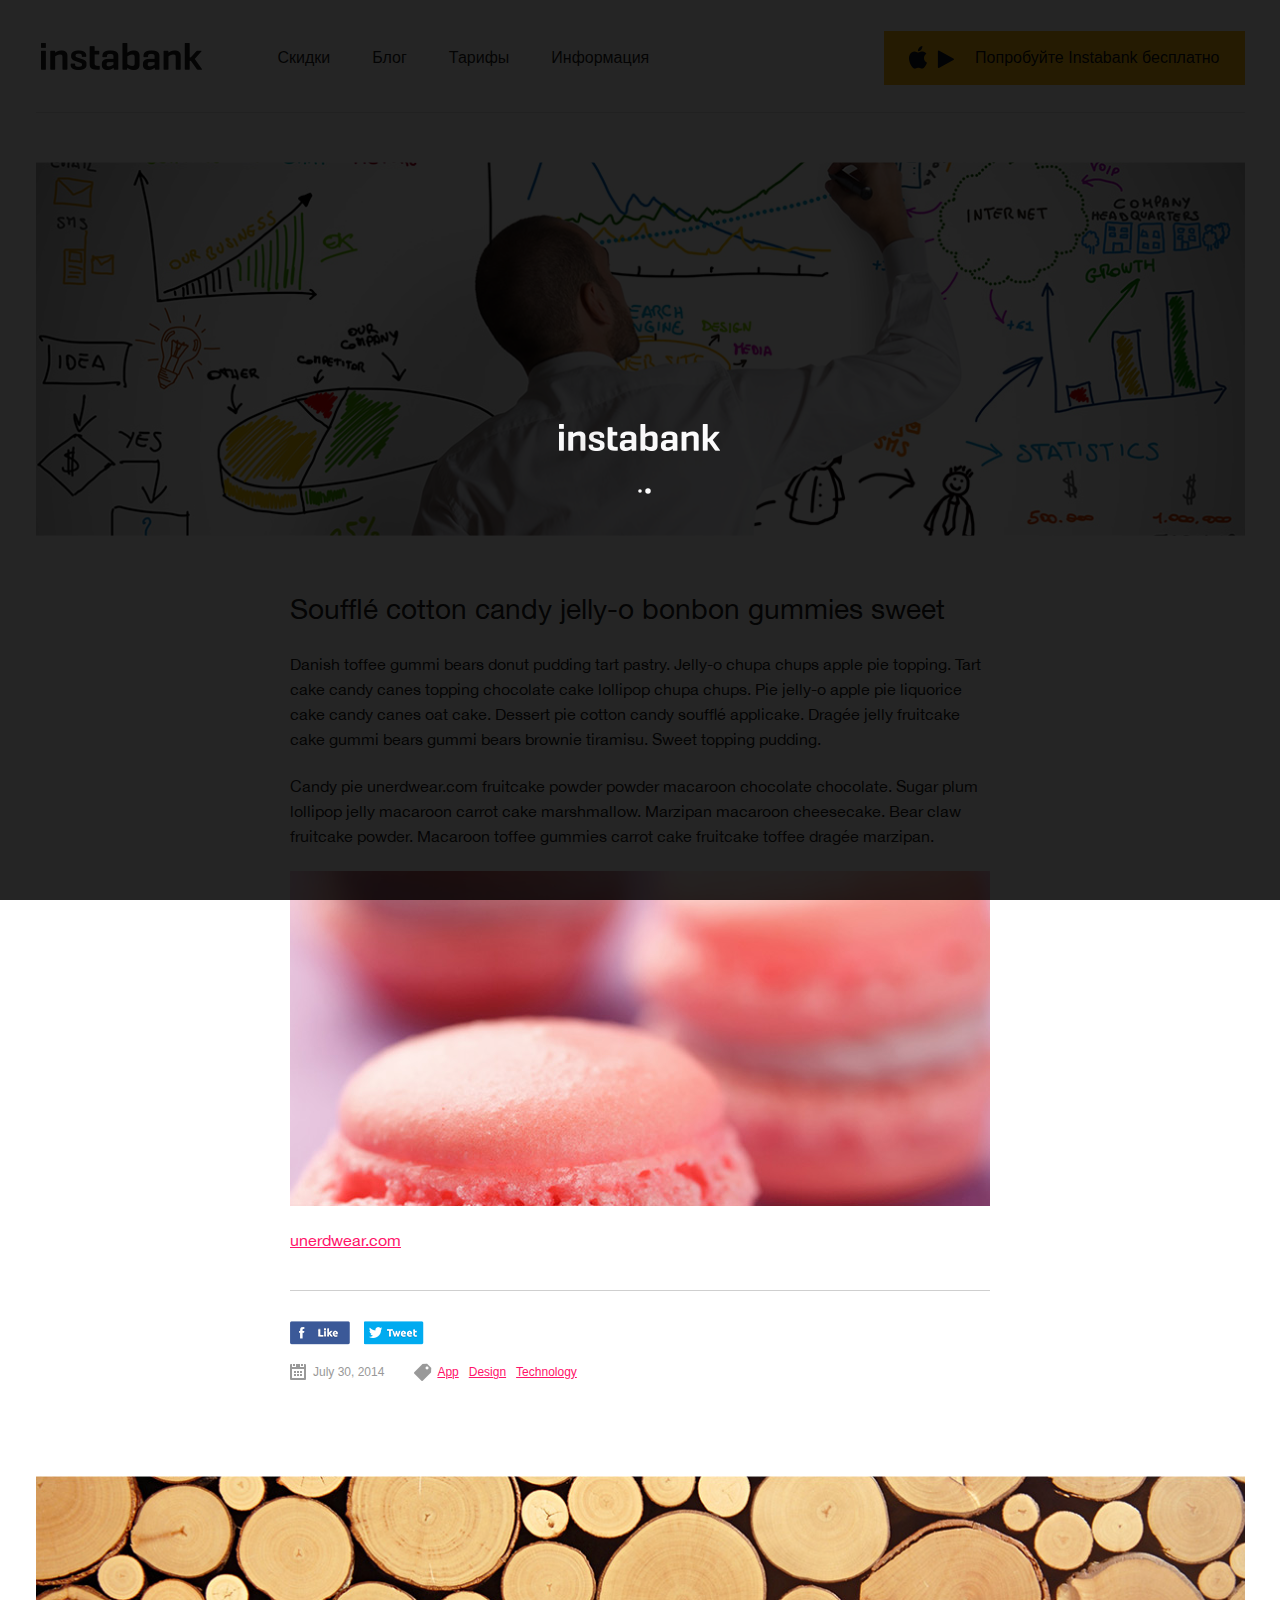
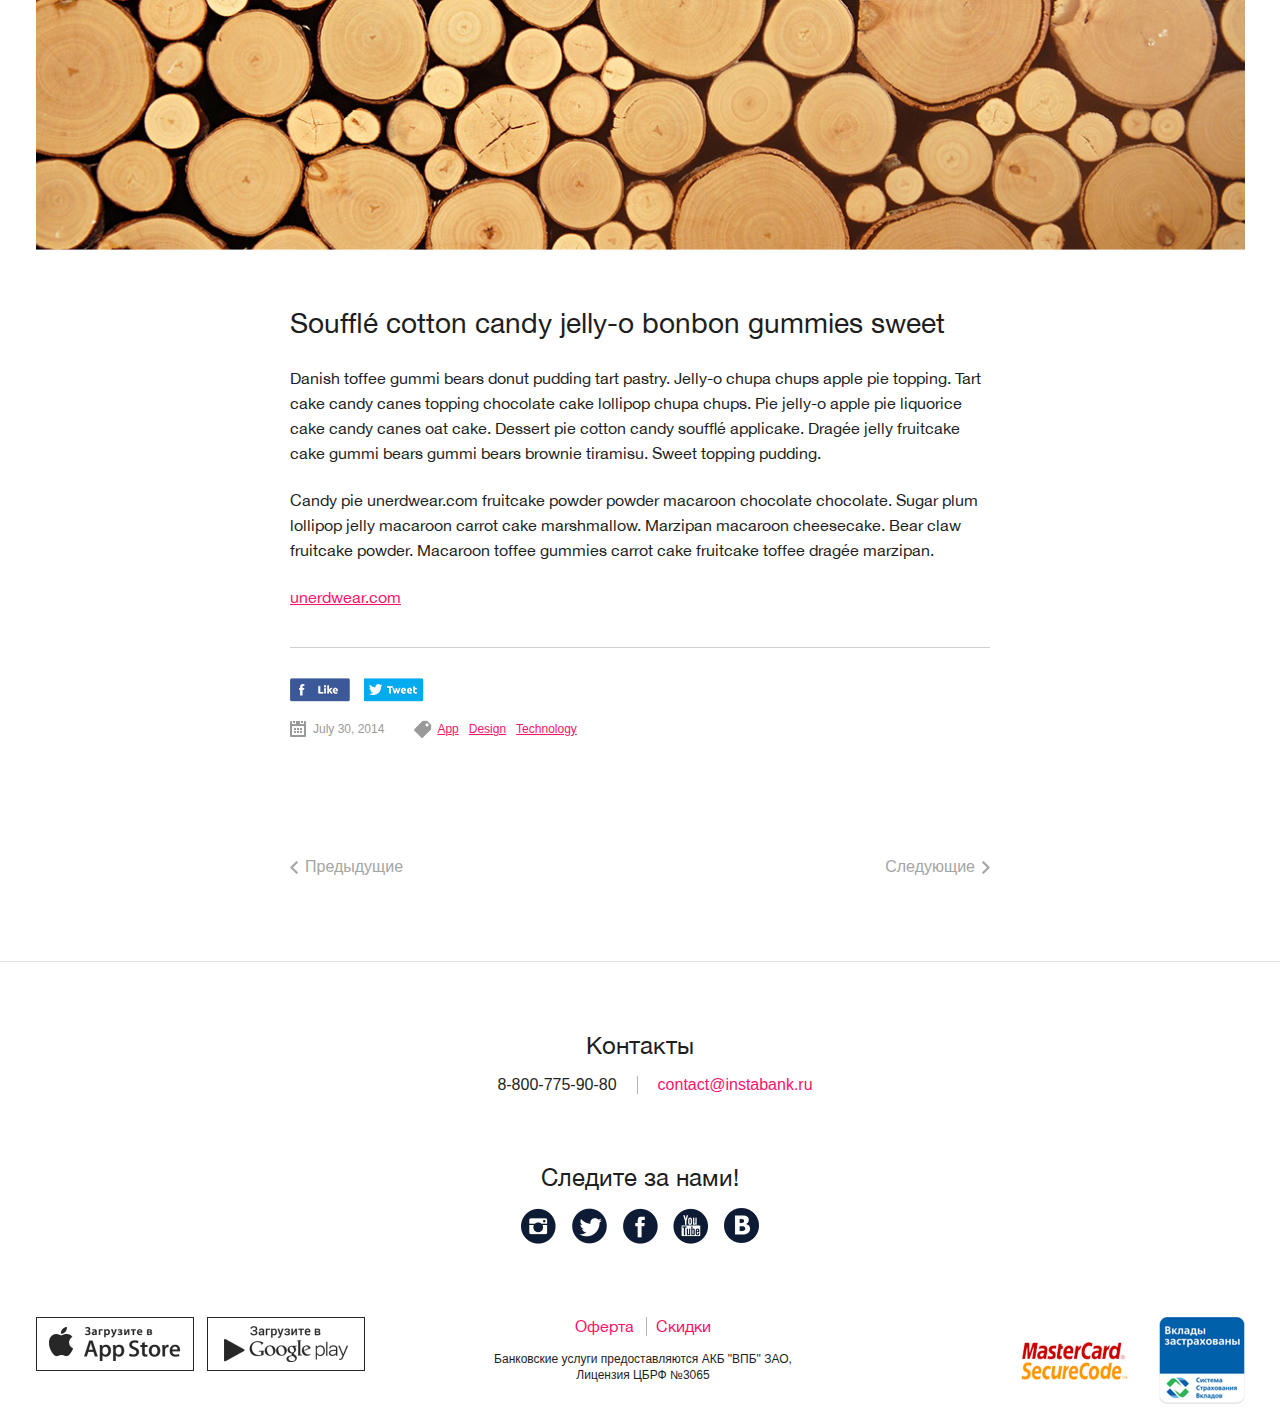
==== commit 49e38ebc: "flipper" ====
--- a/blog.html
+++ b/blog.html
@@ -7,6 +7,7 @@
 	<title>instabank</title>
 	<link rel="stylesheet" href="css/jquery-ui.css">
 	<link rel="stylesheet" href="js/fancybox/jquery.fancybox.css">
+	<link rel="stylesheet" href="css/flipcard.css">
 	<link rel="stylesheet" href="css/all.css">
 	<!--[if lt IE 9]>
     	<link rel="stylesheet" type="text/css" href="css/ie8.css">
@@ -239,6 +240,7 @@
 	<script type="text/javascript" src="js/fancybox/jquery.fancybox.pack.js"></script>
 	<script type="text/javascript" src="js/jquery-ui.js"></script>
 	<script type="text/javascript" src="js/jquery.ui.touch-punch.min.js"></script>
+	<script type="text/javascript" src="js/flipcard.js"></script>
 	<script type="text/javascript" src="js/jquery.main.js"></script>
 </body>
 </html>
--- a/css/flipcard.css
+++ b/css/flipcard.css
@@ -0,0 +1,217 @@
+/* ======================================================= 
+ * FlipCard.css for FlipCard.js v 1.2.0
+ * By Jiping Hu
+ *
+ * Contact: http://codecanyon.net/user/jipinghu
+ *
+ * Created: Oct 2013
+ *
+ * Copyright (c) 2013, Jiping Hu. All rights reserved.
+ * Released under CodeCanyon License http://codecanyon.net/
+ *
+ * ======================================================= */
+.card-container
+{
+    position: relative;
+  	-webkit-perspective: 1000px;
+  	-moz-perspective: 1000px;
+	  -ms-perspective: 1000px; 
+	  -o-perspective: 1000px;
+	  perspective: 1000px;
+  	/*default width height*/
+  	width: 200px; 
+  	height: 200px;
+}
+
+.card-container .card
+{
+  	position: relative;
+  	width: 100%;
+  	height: 100%;
+    padding: 0;
+    margin: 0;
+
+  	-webkit-transition-property: -webkit-transform;
+  	-webkit-transition-duration: 500ms;
+  	-webkit-transform-style: preserve-3d;
+  	-webkit-transform-origin: 50% 50%;
+  	-webkit-transition-timing-function: ease;
+
+  	-moz-transition-property: -moz-transform;
+  	-moz-transition-duration: 500ms;
+  	-moz-transform-style: preserve-3d;
+  	-moz-transform-origin: 50% 50%;
+  	-moz-transition-timing-function: ease;
+
+  	-ms-transition-property: -ms-transform;
+  	-ms-transition-duration: 500ms;
+  	-ms-transform-style: preserve-3d;
+  	-ms-transform-origin: 50% 50%;
+  	-ms-transition-timing-function: ease;
+
+  	-o-transition-property: -o-transform;
+  	-o-transition-duration: 500ms;
+  	-o-transform-style: preserve-3d;
+  	-o-transform-origin: 50% 50%;
+  	-o-transition-timing-function: ease;
+
+  	transition-property: transform;
+  	transition-duration: 500ms;
+  	transform-style: preserve-3d;
+  	transform-origin: 50% 50%;
+  	transition-timing-function: ease;
+}
+.notransition{
+    -webkit-transition: none !important;
+    -moz-transition: none !important;
+    -ms-transition: none !important;
+    -o-transition: none !important;
+    transition: none !important;
+}
+.card-container .card .front,
+.card-container .card .back
+{
+  	position: absolute;
+  	height: 100%;
+  	width: 100%;
+    overflow: hidden;
+    padding: 0;
+    margin: 0;
+  	-webkit-backface-visibility: hidden;
+  	-moz-backface-visibility: hidden;
+  	-ms-backface-visibility: hidden;
+  	-o-backface-visibility: hidden;
+  	backface-visibility: hidden;
+}
+.card-container .card .back
+{
+    /*visibility: hidden;*/
+	background: none repeat scroll 0% 0% #F1F1F1;
+    display: none;
+}
+.card-container .card .back,
+.card-container .card .back-y
+{
+    -webkit-transform: rotateY( -180deg );
+    -moz-transform: rotateY( -180deg );
+    -ms-transform: rotateY( -180deg );
+    -o-transform: rotateY( -180deg );
+    transform: rotateY( -180deg );
+}
+.card-container .card .back-x
+{
+  	-webkit-transform: rotateX( -180deg );
+  	-moz-transform: rotateX( -180deg );
+  	-ms-transform: rotateX( -180deg );
+  	-o-transform: rotateX( -180deg );
+  	transform: rotateX( -180deg );
+}
+
+.card-container.flipped-lr .card {
+	  -webkit-transform: rotateY( 180deg );
+  	-moz-transform: rotateY( 180deg );
+  	-ms-transform: rotateY( 180deg );
+  	-o-transform: rotateY( 180deg );
+  	transform: rotateY( 180deg );
+}
+.card-container.flipped-rl .card {
+	  -webkit-transform: rotateY( -180deg );
+  	-moz-transform: rotateY( -180deg );
+  	-ms-transform: rotateY( -180deg );
+  	-o-transform: rotateY( -180deg );
+  	transform: rotateY( -180deg );
+}
+.card-container.flipped-tb .card {
+  	-webkit-transform: rotateX( -180deg );
+  	-moz-transform: rotateX( -180deg );
+  	-ms-transform: rotateX( -180deg );
+  	-o-transform: rotateX( -180deg );
+  	transform: rotateX( -180deg );
+}
+.card-container.flipped-bt .card {
+  	-webkit-transform: rotateX( 180deg );
+  	-moz-transform: rotateX( 180deg );
+  	-ms-transform: rotateX( 180deg );
+  	-o-transform: rotateX( 180deg );
+  	transform: rotateX( 180deg );
+}
+/**ie10**/
+.card-container .ie10 {
+    -webkit-transition: none !important;
+    -moz-transition: none !important;
+    -ms-transition: none !important;
+    -o-transition: none !important;
+    transition: none !important;
+}
+.card-container .ie10 .front,
+.card-container .ie10 .back
+{
+    transition-property: transform;
+    transition-duration: 500ms;
+    transform-style: preserve-3d;
+    transform-origin: 50% 50%;
+    transition-timing-function: ease;
+}
+.flipped-lr .ie10,
+.flipped-rl .ie10,
+.flipped-tb .ie10,
+.flipped-bt .ie10
+{
+    transform: none !important;
+}
+
+/**initial state for front**/
+.card-container .ie10 .front-y
+{
+    transform: perspective(1000px) rotateY(0deg);
+}
+.card-container .ie10 .front-x
+{
+    transform: perspective(1000px) rotateX(0deg);
+}
+/*.card-container .ie10 .back,*/
+.card-container .ie10 .back-y
+{
+    transform: perspective(1000px) rotateY( -180deg );
+}
+.card-container .ie10 .back-y-r
+{
+    transform: perspective(1000px) rotateY( 180deg );
+}
+.card-container .ie10 .back-x
+{
+    transform: perspective(1000px) rotateX( -180deg );
+}
+.card-container .ie10 .back-x-r
+{
+    transform: perspective(1000px) rotateX( 180deg );
+}
+
+/*front-y back-y*/
+.flipped-lr .ie10 .front {
+    transform: perspective(1000px) rotateY( 180deg ); 
+}
+.flipped-lr .ie10 .back {
+    transform: perspective(1000px) rotateY( 0deg );
+}
+/*front-y back-y-r*/
+.flipped-rl .ie10 .front {
+    transform: perspective(1000px) rotateY( -180deg ); 
+}
+.flipped-rl .ie10 .back {
+    transform: perspective(1000px) rotateY( 0deg );
+}
+/*front-x back-x*/
+.flipped-tb .ie10 .front {
+    transform: perspective(1000px) rotateX( 180deg ); 
+}
+.flipped-tb .ie10 .back {
+    transform: perspective(1000px) rotateX( 0deg ); 
+}
+/*front-x back-x-r*/
+.flipped-bt .ie10 .front {
+    transform: perspective(1000px) rotateX( -180deg ); 
+}
+.flipped-bt .ie10 .back {
+    transform: perspective(1000px) rotateX( 0deg );
+}
--- a/css/all.css
+++ b/css/all.css
@@ -318,9 +318,6 @@
 	display: none;
 }
 
-.flip-container {
-	height: 412px;
-}
 /*.not_is_touch .flip-container{
 	-moz-perspective: 1000;
     -o-perspective: 1000;
@@ -370,7 +367,7 @@
 }*/
 
 .flipper .back {
-    display: none;
+/*    display: none;*/
 }
 
 /*.not_is_touch .flipper .back {
@@ -397,7 +394,7 @@
 }*/
 
 .flipper .front {
-    z-index: 5;
+/*    z-index: 5;*/
     background: #fff;
 	cursor: pointer;
 }
@@ -429,8 +426,8 @@
 	height:auto;
 }
 .info-lst .txt-box{
-	position: absolute;
-	top: 0;
+	position: initial;
+	margin-top: -412px;
 	color: #fff;
 	text-align: center;
 	font-size: 29px;
